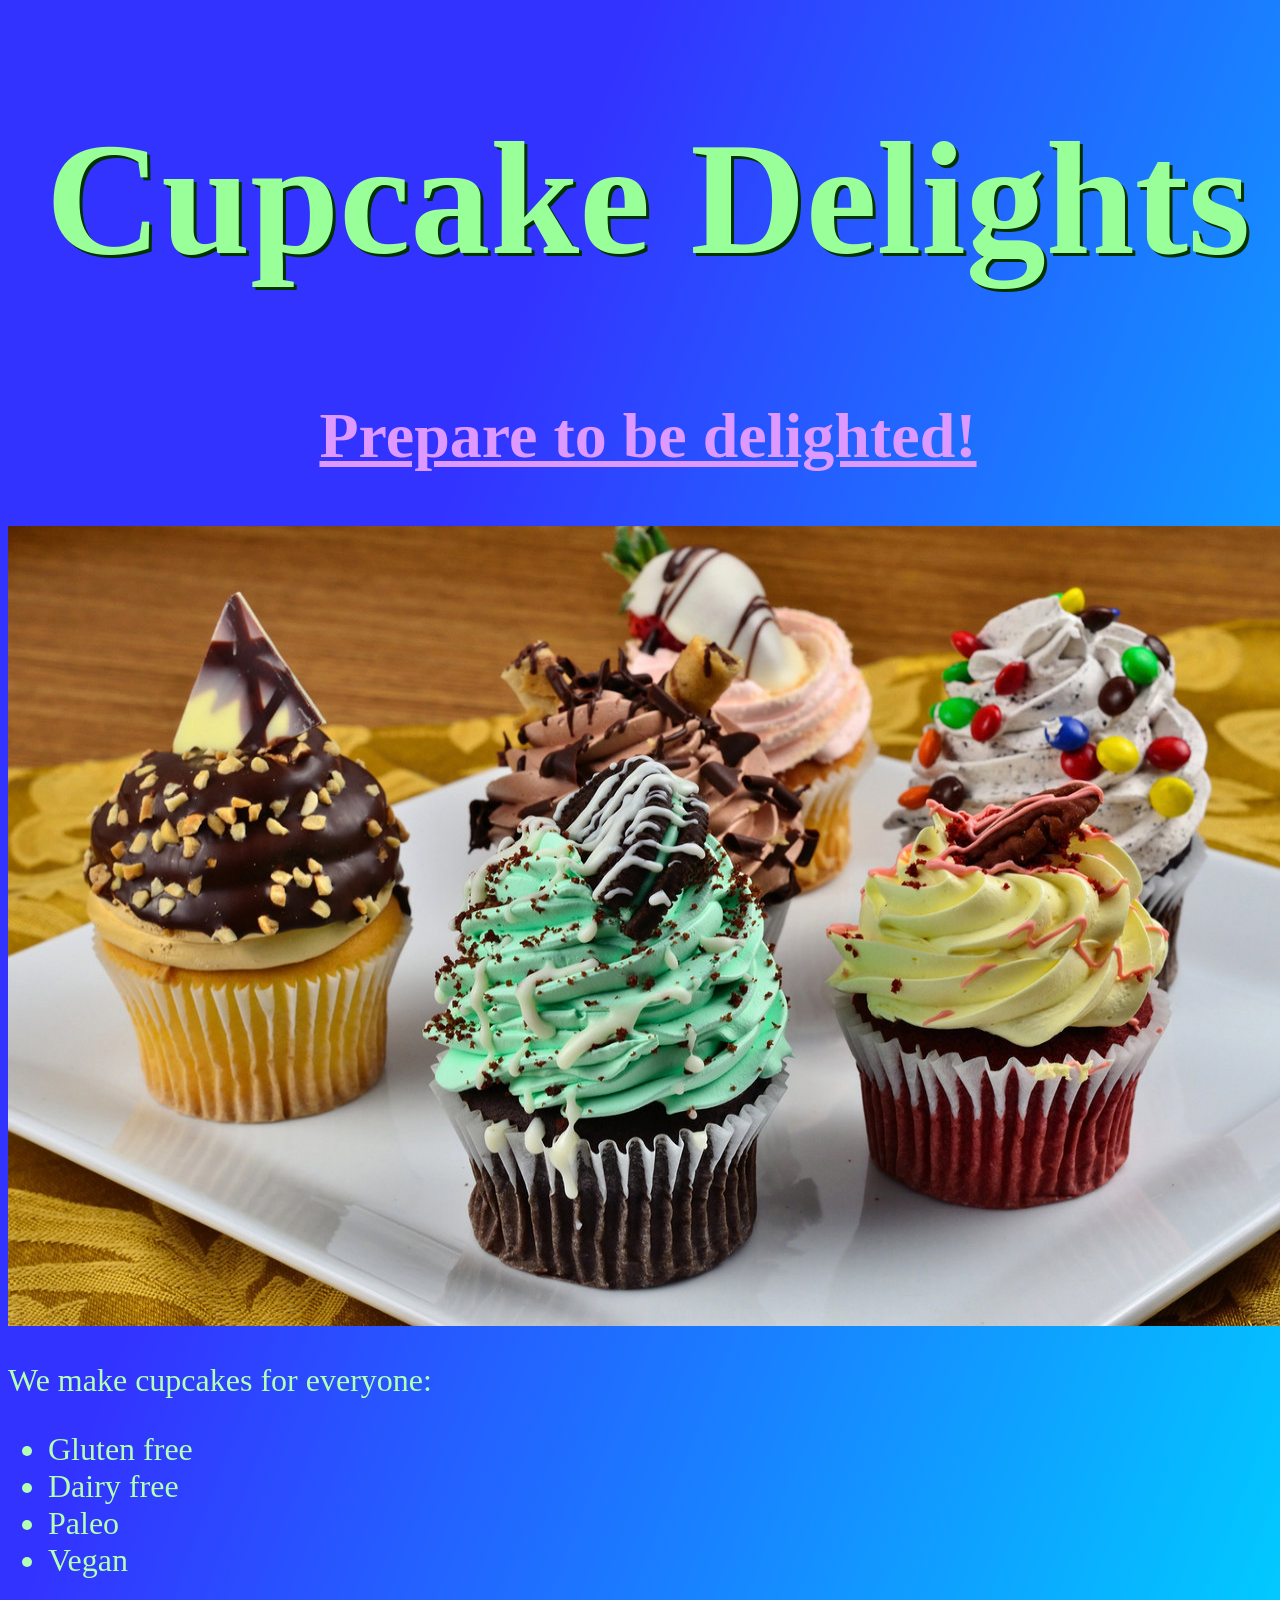
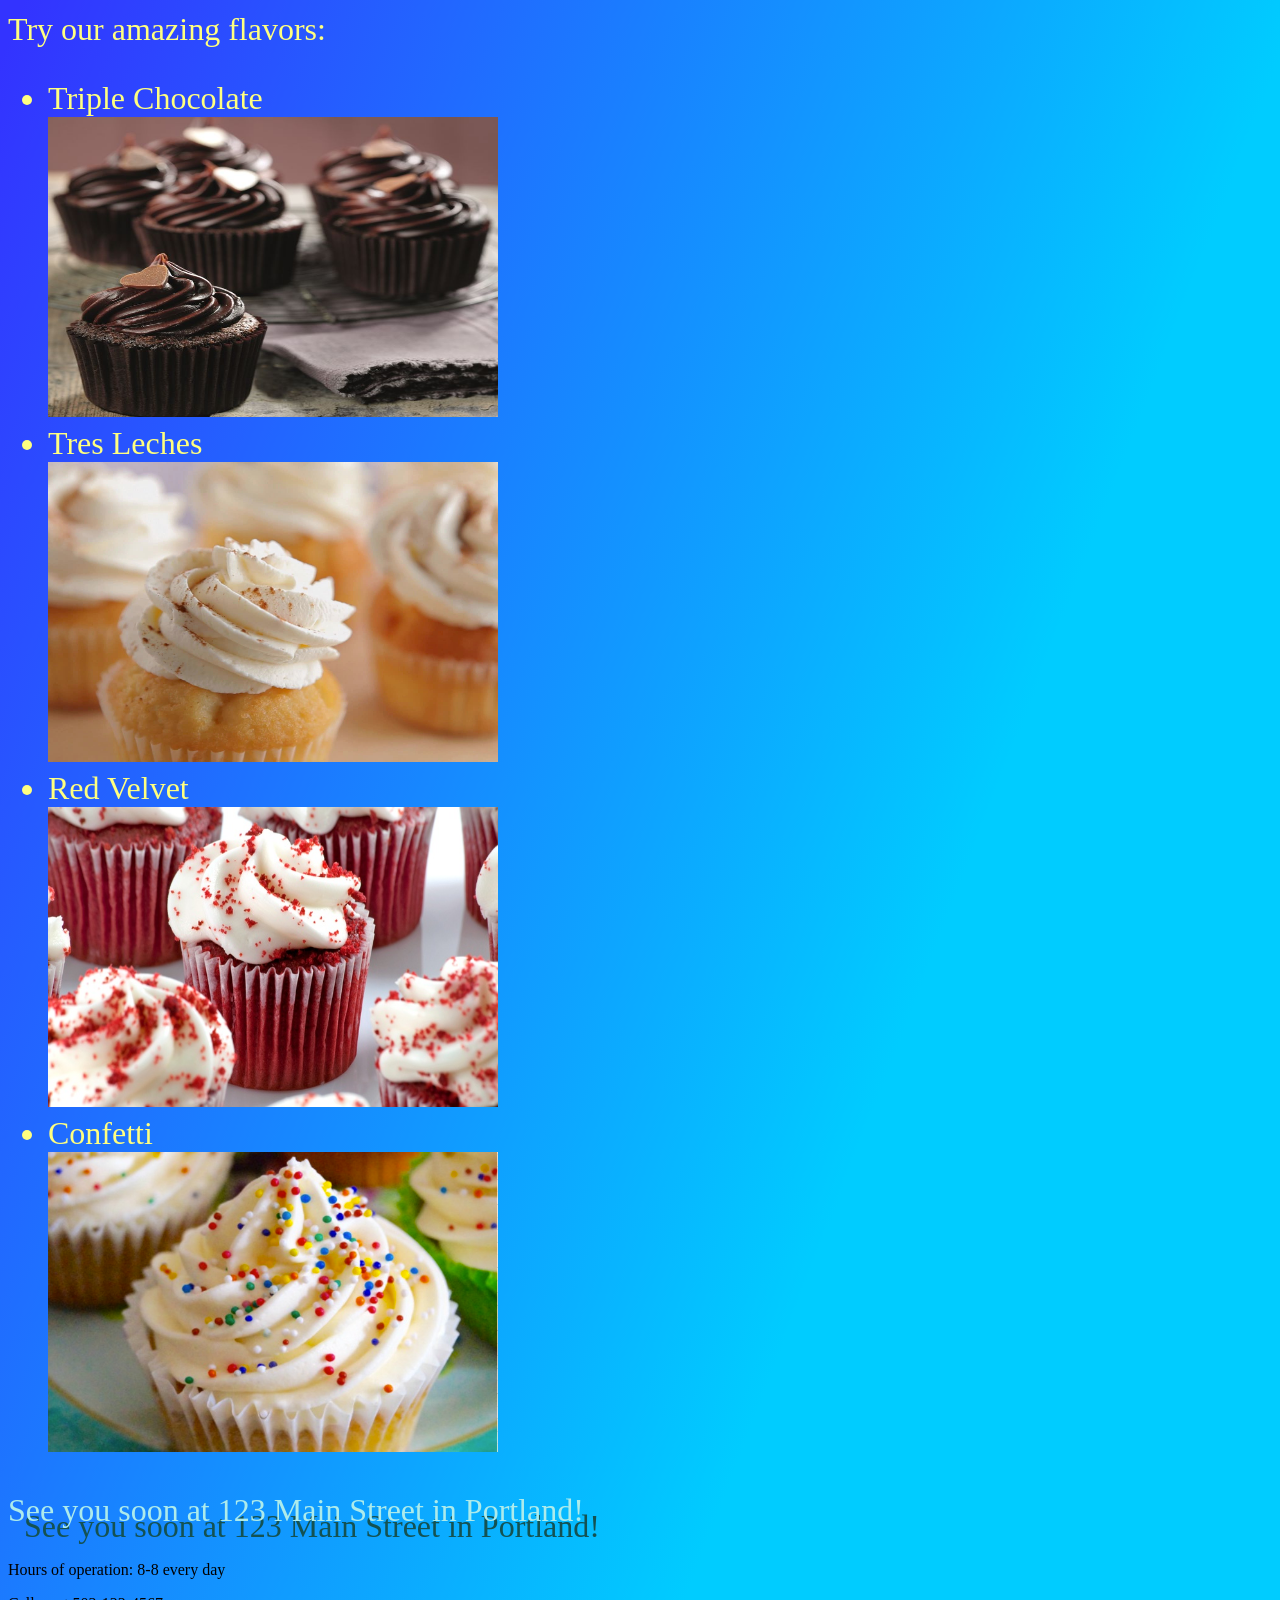
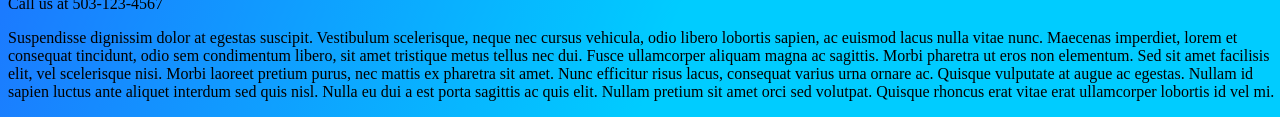
==== cupcake-shop.html @ 083aa76b "cupcake css" ====
<!DOCTYPE html>
<html>
  <head>
    <meta charset="utf-8">
    <link href="css/styles.css" rel="stylesheet" type="text/css" media="all">
    <title>Cupcake Delights</title>
  </head>
  <body>

  <h1>Cupcake Delights</h1>
  <h2>Prepare to be delighted!</h2>
  <img src="img/cupcake1.jpg" alt="cupcake selection" class="main">
  <p class="dietary">We make cupcakes for everyone:</p>
    <ul class="dietary">
      <li>Gluten free</<li>
      <li>Dairy free</<li>
      <li>Paleo</<li>
      <li>Vegan</<li>
    </ul>
  <p class="flavor-list">Try our amazing flavors:</p>
    <ul class="flavor-list">
      <li>Triple Chocolate</li><img src="img/chocolate.jpg" alt="Triple Chocolate" class="flavors">
      <li>Tres Leches</li><img src="img/tres-leches.jpg" alt="Tres Leches" class="flavors">
      <li>Red Velvet</li><img src="img/cupcake4.jpg" alt="Red Velvet" class="flavors">
      <li>Confetti</li><img src="img/cupcake5.png" alt="Confetti" class="flavors">
    </ul>
  <p class="see-you">See you soon at 123 Main Street in Portland!</p>
  <p>Hours of operation: 8-8 every day</p>
  <p>Call us at 503-123-4567</p>


      <p>Suspendisse dignissim dolor at egestas suscipit. Vestibulum scelerisque, neque nec cursus vehicula, odio libero lobortis sapien, ac euismod lacus nulla vitae nunc. Maecenas imperdiet, lorem et consequat tincidunt, odio sem condimentum libero, sit amet tristique metus tellus nec dui. Fusce ullamcorper aliquam magna ac sagittis. Morbi pharetra ut eros non elementum. Sed sit amet facilisis elit, vel scelerisque nisi. Morbi laoreet pretium purus, nec mattis ex pharetra sit amet. Nunc efficitur risus lacus, consequat varius urna ornare ac. Quisque vulputate at augue ac egestas. Nullam id sapien luctus ante aliquet interdum sed quis nisl. Nulla eu dui a est porta sagittis ac quis elit. Nullam pretium sit amet orci sed volutpat. Quisque rhoncus erat vitae erat ullamcorper lobortis id vel mi.

</p>

  </body>
</html>
---- css/styles.css ----
h1{
text-align: center;
font-family: cursive;
font-size: 10em;
text-shadow: 3px 3px #003300;
color: #99ff99;
}
h2{
text-align: center;
font-family: fantasy;
font-size: 4em;
text-decoration: underline;
color: #dd99ff;
}
body{
background: linear-gradient(to bottom right, #3333ff 25%, #00ccff 75%);
height: 100%;
width: 100%;
}
.flavors{
height: 300px;
width: 450px;
}
.main{
height: 800px;
width: 100%;
}
.flavor-list{
font-size: 2em;
color: #ffff80;
}
.dietary{
font-size: 2em;
color: #b3ffb3;
}
.see-you{
  font-size: 2em;
  color: #adebeb;
  text-shadow: .5em .5em #145252;
  font-family: fantasy;
}
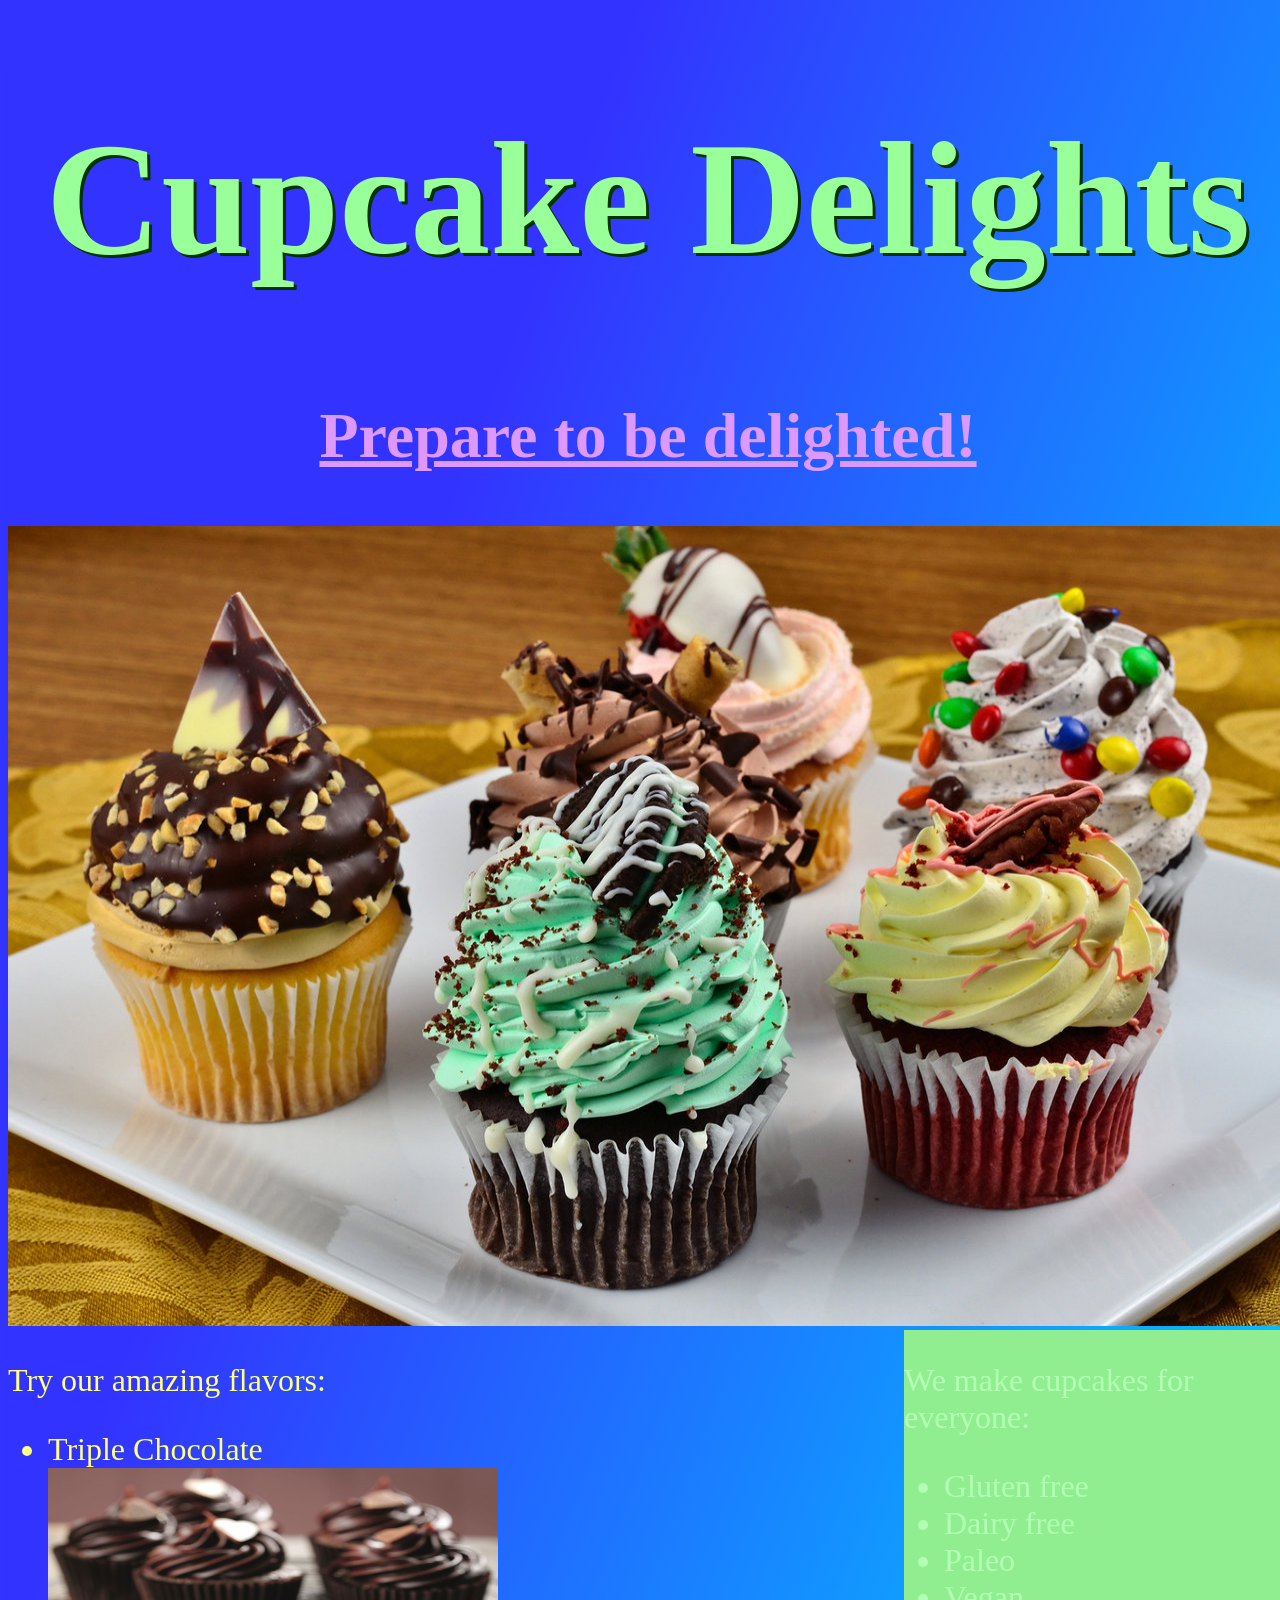
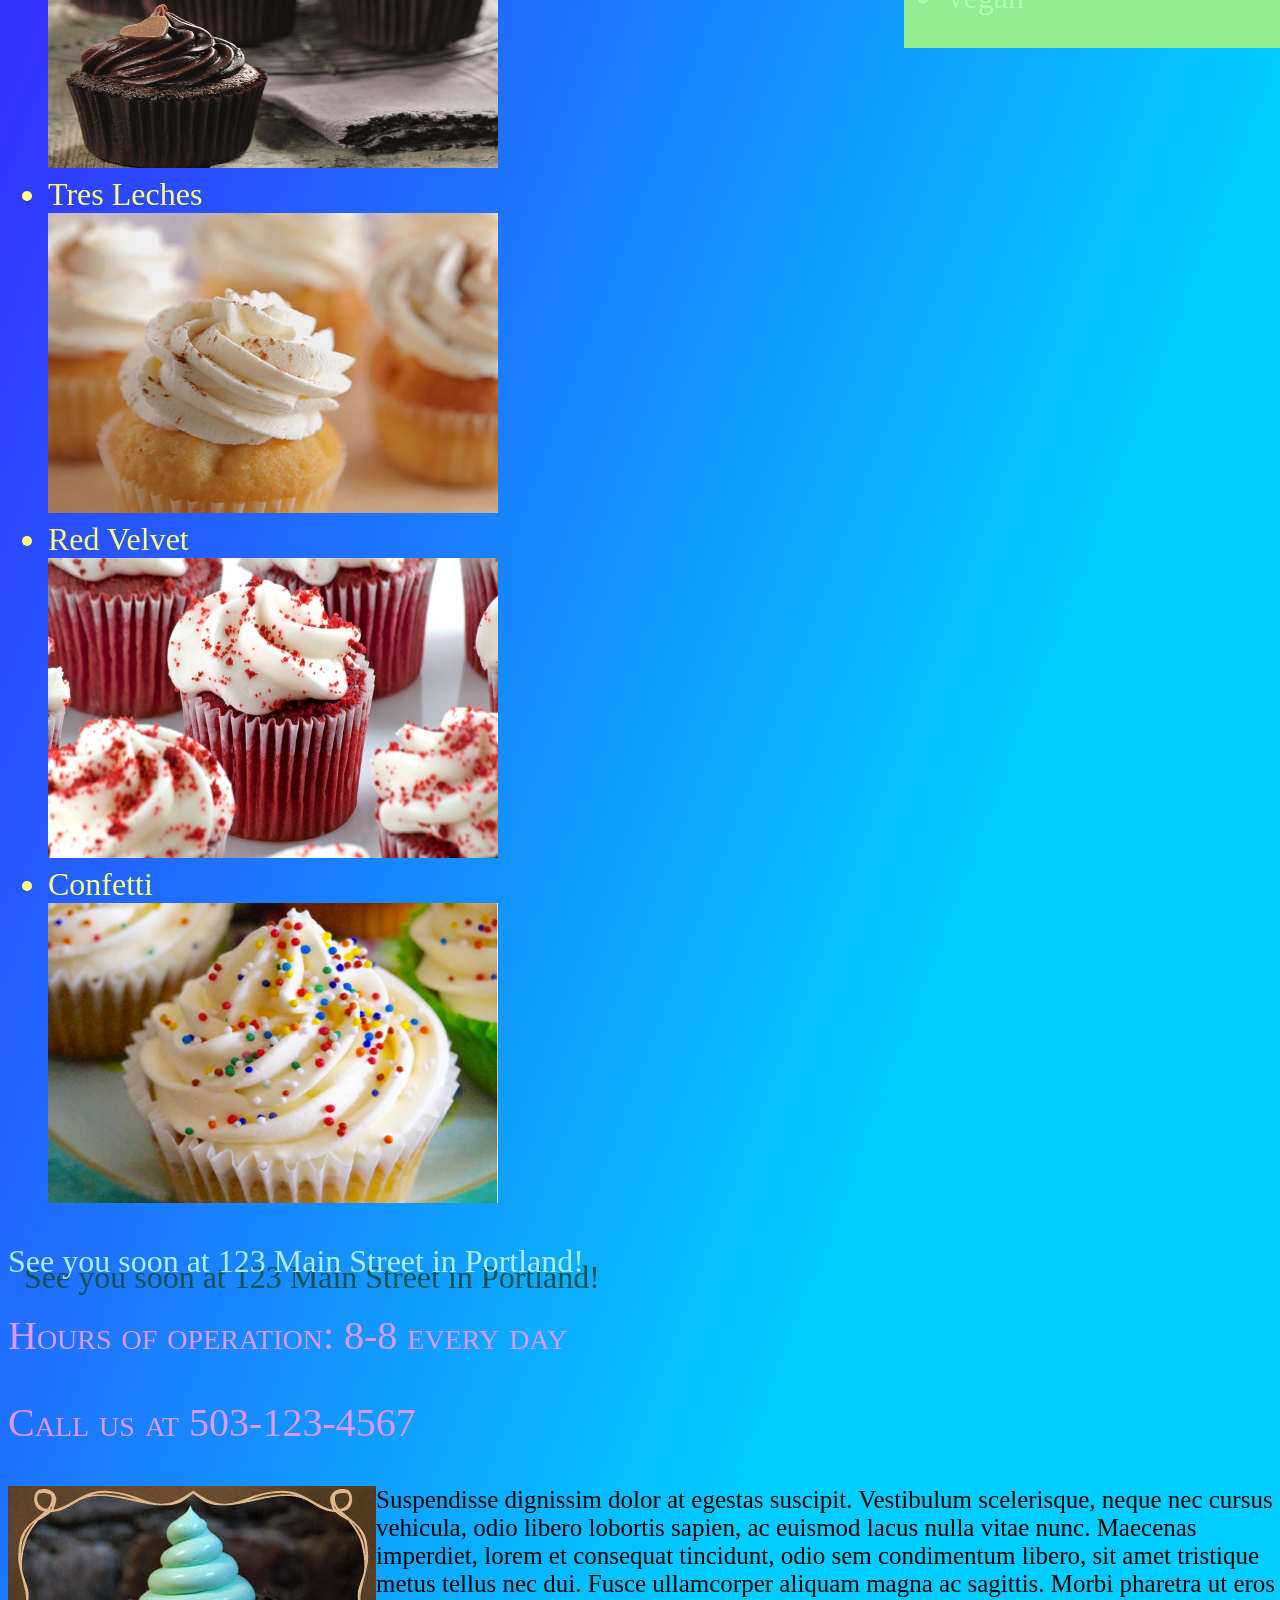
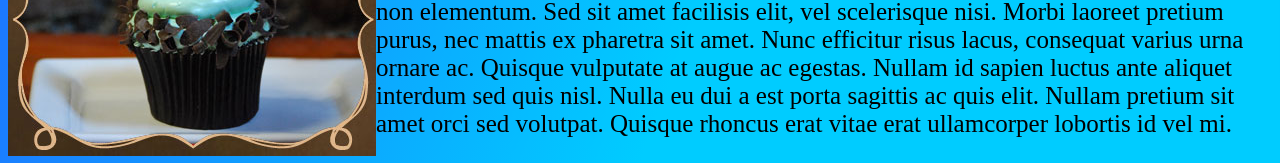
==== commit 518b5944: "add divs and sidebar" ====
--- a/cupcake-shop.html
+++ b/cupcake-shop.html
@@ -10,28 +10,32 @@
   <h1>Cupcake Delights</h1>
   <h2>Prepare to be delighted!</h2>
   <img src="img/cupcake1.jpg" alt="cupcake selection" class="main">
-  <p class="dietary">We make cupcakes for everyone:</p>
-    <ul class="dietary">
+  <div class="sidebar">
+  <p>We make cupcakes for everyone:</p>
+    <ul>
       <li>Gluten free</<li>
       <li>Dairy free</<li>
       <li>Paleo</<li>
       <li>Vegan</<li>
     </ul>
-  <p class="flavor-list">Try our amazing flavors:</p>
-    <ul class="flavor-list">
+  </div>
+  <div class="flavor-list">
+  <p>Try our amazing flavors:</p>
+    <ul>
       <li>Triple Chocolate</li><img src="img/chocolate.jpg" alt="Triple Chocolate" class="flavors">
       <li>Tres Leches</li><img src="img/tres-leches.jpg" alt="Tres Leches" class="flavors">
       <li>Red Velvet</li><img src="img/cupcake4.jpg" alt="Red Velvet" class="flavors">
       <li>Confetti</li><img src="img/cupcake5.png" alt="Confetti" class="flavors">
     </ul>
+  </div>
   <p class="see-you">See you soon at 123 Main Street in Portland!</p>
+  <div class="hours-one"
   <p>Hours of operation: 8-8 every day</p>
   <p>Call us at 503-123-4567</p>
-
-
-      <p>Suspendisse dignissim dolor at egestas suscipit. Vestibulum scelerisque, neque nec cursus vehicula, odio libero lobortis sapien, ac euismod lacus nulla vitae nunc. Maecenas imperdiet, lorem et consequat tincidunt, odio sem condimentum libero, sit amet tristique metus tellus nec dui. Fusce ullamcorper aliquam magna ac sagittis. Morbi pharetra ut eros non elementum. Sed sit amet facilisis elit, vel scelerisque nisi. Morbi laoreet pretium purus, nec mattis ex pharetra sit amet. Nunc efficitur risus lacus, consequat varius urna ornare ac. Quisque vulputate at augue ac egestas. Nullam id sapien luctus ante aliquet interdum sed quis nisl. Nulla eu dui a est porta sagittis ac quis elit. Nullam pretium sit amet orci sed volutpat. Quisque rhoncus erat vitae erat ullamcorper lobortis id vel mi.
-
-</p>
-
+  </div>
+  <div class ="hours">
+  <img  src="img/cupcake6.jpg" alt="blue cupcake" class="blue-cupcake">
+  <p>Suspendisse dignissim dolor at egestas suscipit. Vestibulum scelerisque, neque nec cursus vehicula, odio libero lobortis sapien, ac euismod lacus nulla vitae nunc. Maecenas imperdiet, lorem et consequat tincidunt, odio sem condimentum libero, sit amet tristique metus tellus nec dui. Fusce ullamcorper aliquam magna ac sagittis. Morbi pharetra ut eros non elementum. Sed sit amet facilisis elit, vel scelerisque nisi. Morbi laoreet pretium purus, nec mattis ex pharetra sit amet. Nunc efficitur risus lacus, consequat varius urna ornare ac. Quisque vulputate at augue ac egestas. Nullam id sapien luctus ante aliquet interdum sed quis nisl. Nulla eu dui a est porta sagittis ac quis elit. Nullam pretium sit amet orci sed volutpat. Quisque rhoncus erat vitae erat ullamcorper lobortis id vel mi.</p>
+  </div>
   </body>
 </html>
--- a/css/styles.css
+++ b/css/styles.css
@@ -29,13 +29,28 @@
 font-size: 2em;
 color: #ffff80;
 }
-.dietary{
-font-size: 2em;
-color: #b3ffb3;
-}
 .see-you{
   font-size: 2em;
   color: #adebeb;
   text-shadow: .5em .5em #145252;
   font-family: fantasy;
 }
+.hours{
+  font-size: 25px;
+  font-family: fantasy;
+}
+.hours-one{
+  font-size: 40px;
+  font-variant: small-caps;
+  color: #dd99ff;
+}
+.blue-cupcake{
+  float: left;
+}
+.sidebar{
+  width: 30%;
+  float: right;
+  background-color: lightgreen;
+  font-size: 2em;
+  color: #b3ffb3;
+}
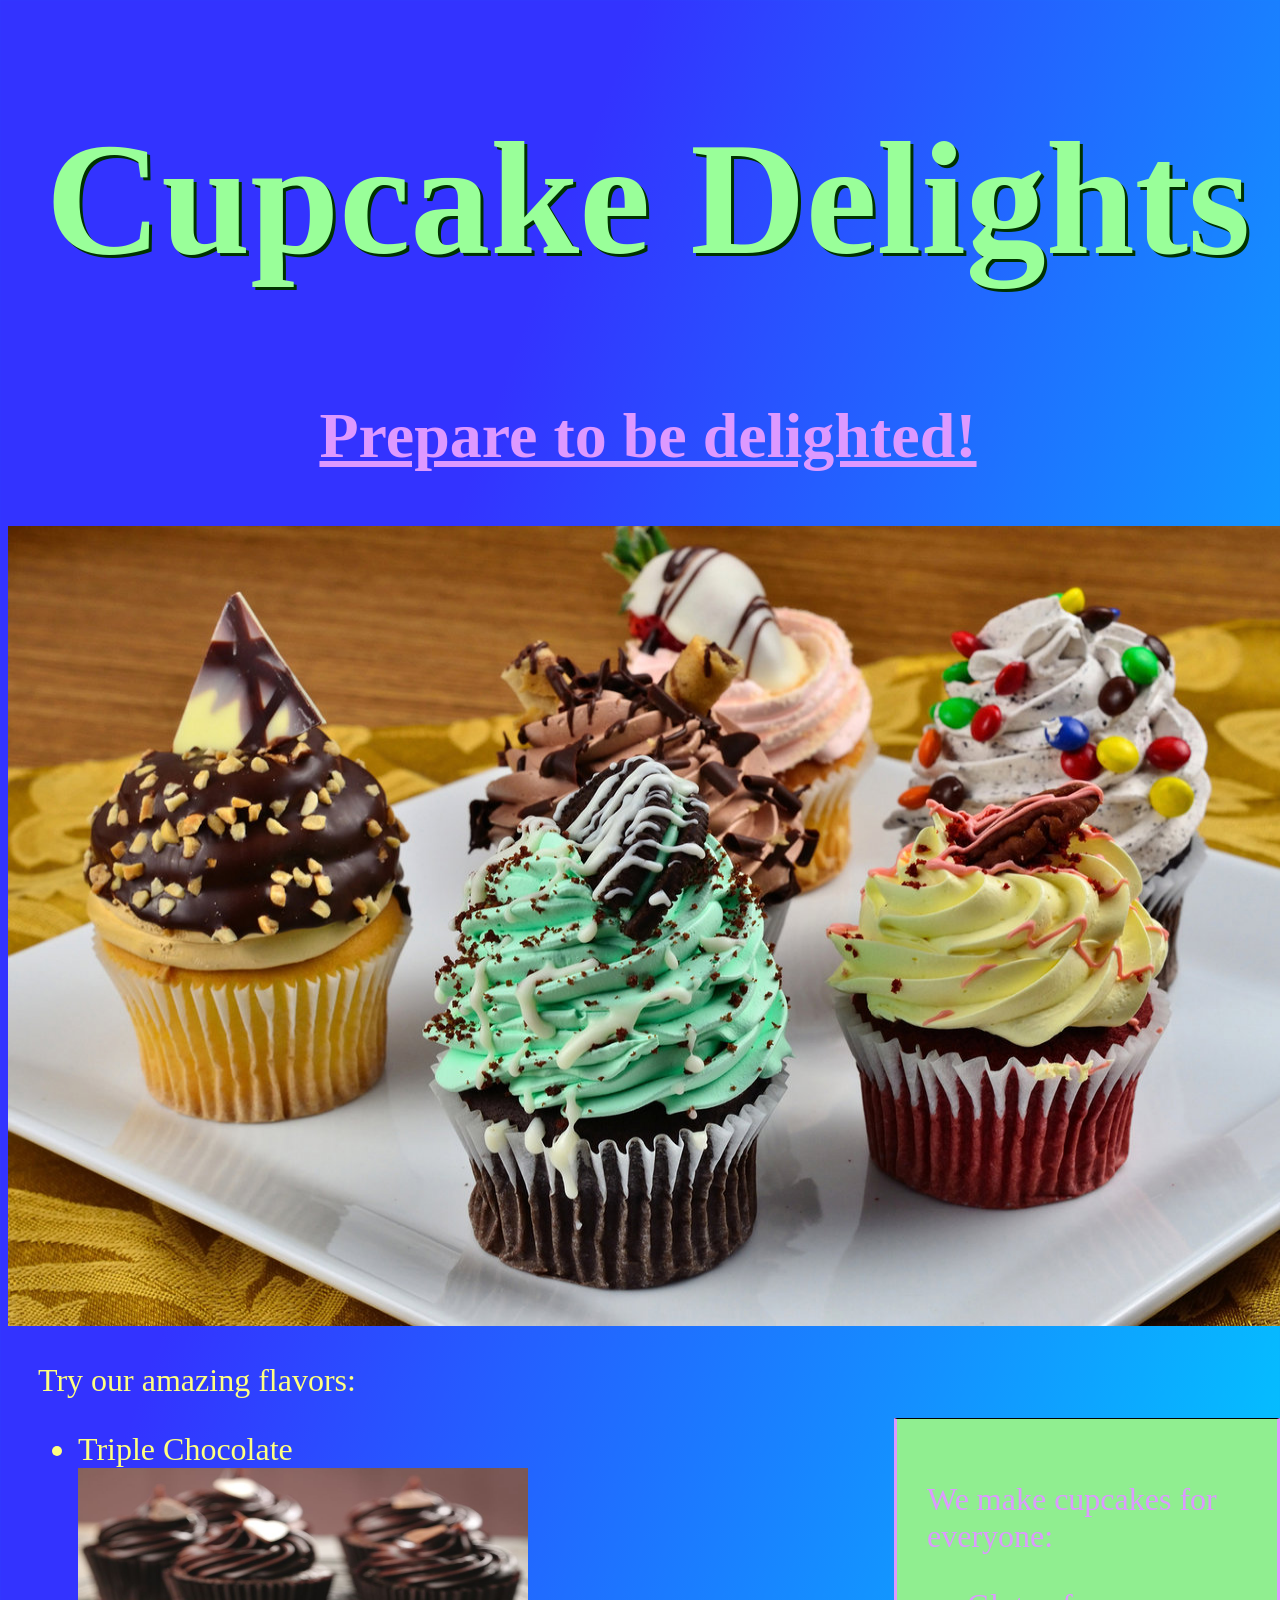
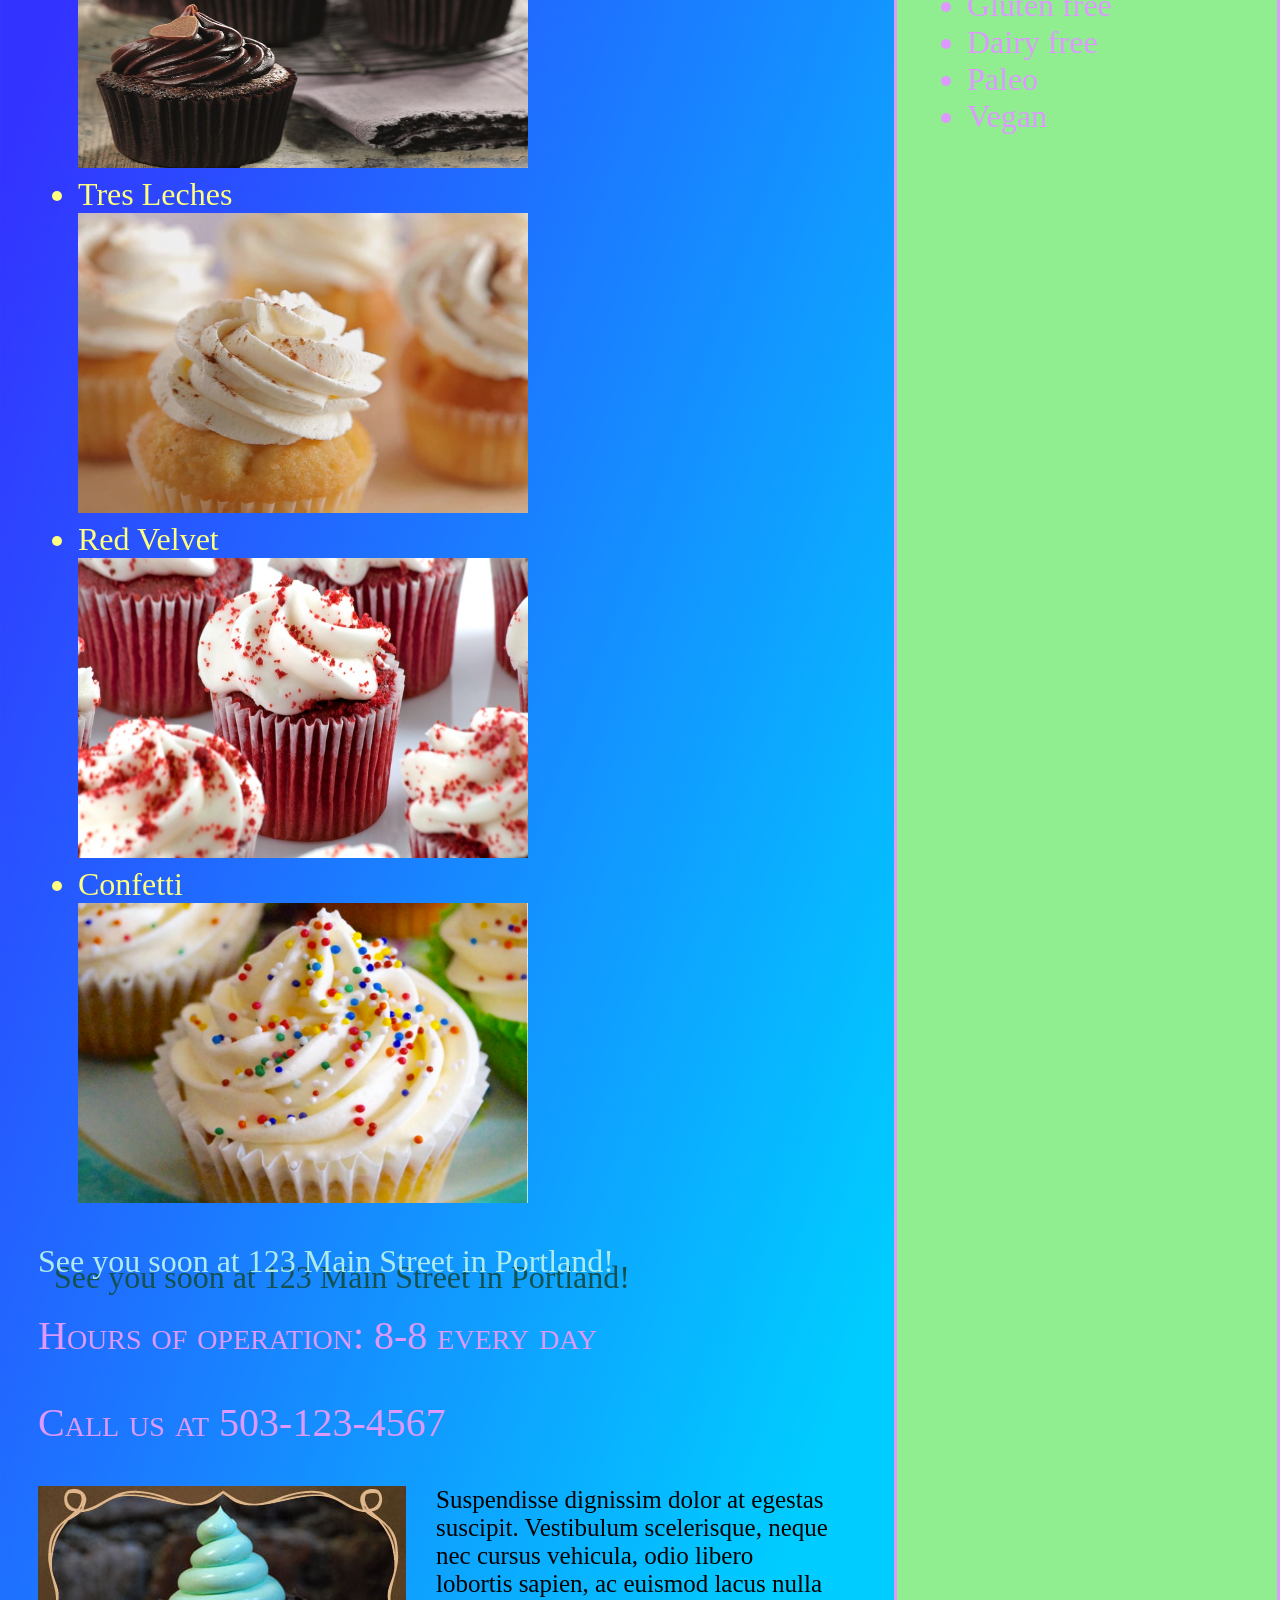
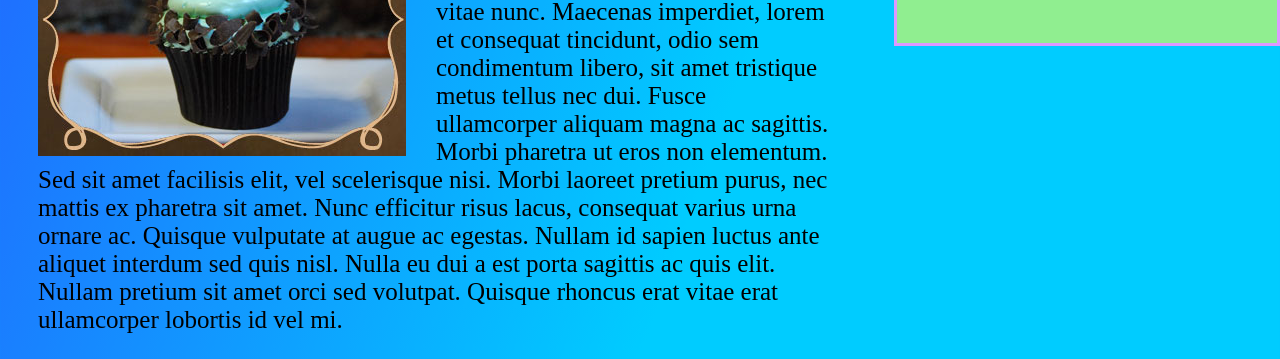
==== commit b8c84d3c: "add side bar and adjusted margins" ====
--- a/cupcake-shop.html
+++ b/cupcake-shop.html
@@ -9,7 +9,9 @@
 
   <h1>Cupcake Delights</h1>
   <h2>Prepare to be delighted!</h2>
-  <img src="img/cupcake1.jpg" alt="cupcake selection" class="main">
+  <img src="img/cupcake1.jpg" alt="cupcake selection" class="main"><br>
+  <div class="wrapper">
+  </div>
   <div class="sidebar">
   <p>We make cupcakes for everyone:</p>
     <ul>
--- a/css/styles.css
+++ b/css/styles.css
@@ -13,9 +13,10 @@
 color: #dd99ff;
 }
 body{
-background: linear-gradient(to bottom right, #3333ff 25%, #00ccff 75%);
-height: 100%;
-width: 100%;
+  background: linear-gradient(to bottom right, #3333ff 25%, #00ccff 75%);
+  height: 100%;
+  width: 100%;
+
 }
 .flavors{
 height: 300px;
@@ -28,29 +29,54 @@
 .flavor-list{
 font-size: 2em;
 color: #ffff80;
+padding-left: 30px;
+padding-right: 30px;
 }
 .see-you{
   font-size: 2em;
   color: #adebeb;
   text-shadow: .5em .5em #145252;
   font-family: fantasy;
+  padding-left: 30px;
+  padding-right: 30px;
 }
 .hours{
   font-size: 25px;
   font-family: fantasy;
+  width: 62%;
+  padding-left: 30px;
+  padding-right: 30px;
 }
 .hours-one{
   font-size: 40px;
   font-variant: small-caps;
   color: #dd99ff;
+  padding-left: 30px;
+  padding-right: 30px;
 }
 .blue-cupcake{
   float: left;
+  padding-right: 30px;
 }
 .sidebar{
-  width: 30%;
+  border-top: 1px black;
+  border-style: solid;
+  padding: 30px;
+  position: absolute;
+  top: 1418px;
+  bottom: 500px;
+  right: 0;
+  height: 196%;
+  width: 25%;
   float: right;
   background-color: lightgreen;
   font-size: 2em;
-  color: #b3ffb3;
+  color: #dd99ff;
 }
+.wrapper{
+  margin: 0;
+  padding-right: 250px;
+  position: relative;
+  height: 100%;
+
+}
